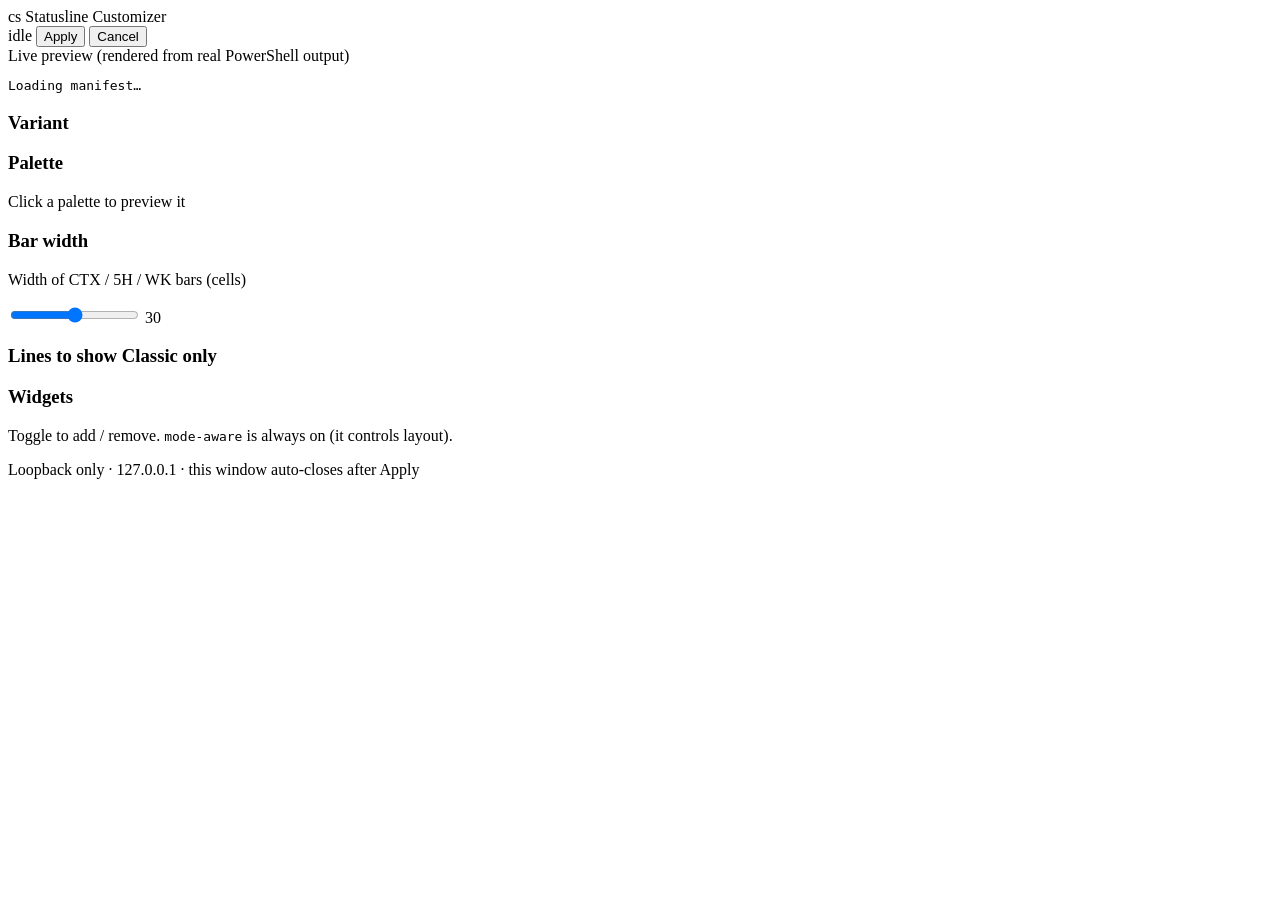
==== Claude Setup/skills/cs-web-customize-statusline/www/index.html @ 2cbbaa5c "claude-setup: add cs-web-customize-statusline browser-based editor New sub-skill spins up a loopback" ====
<!DOCTYPE html>
<html lang="en">
<head>
    <meta charset="utf-8" />
    <meta name="viewport" content="width=device-width, initial-scale=1" />
    <title>Statusline Customizer</title>
    <link rel="stylesheet" href="/styles.css" />
</head>
<body>

<header class="topbar">
    <div class="brand">
        <span class="brand-mark">cs</span>
        <span class="brand-name">Statusline Customizer</span>
    </div>
    <div class="topbar-actions">
        <span id="status-pill" class="status-pill idle">idle</span>
        <button id="btn-apply" class="btn btn-primary">Apply</button>
        <button id="btn-cancel" class="btn btn-ghost">Cancel</button>
    </div>
</header>

<section class="preview-section">
    <div class="preview-label">Live preview <span class="preview-hint">(rendered from real PowerShell output)</span></div>
    <div id="preview-area" class="preview-area">
        <pre class="statusline placeholder">Loading manifest…</pre>
    </div>
</section>

<main class="grid">

    <aside class="col-left">
        <div class="card">
            <h3 class="card-title">Variant</h3>
            <div id="variant-picker" class="variant-picker"></div>
        </div>

        <div class="card">
            <h3 class="card-title">Palette</h3>
            <p class="card-hint">Click a palette to preview it</p>
            <div id="palette-grid" class="palette-grid"></div>
        </div>

        <div class="card">
            <h3 class="card-title">Bar width</h3>
            <p class="card-hint">Width of CTX / 5H / WK bars (cells)</p>
            <div class="slider-row">
                <input id="bar-width" type="range" min="10" max="50" step="5" value="30" />
                <span id="bar-width-value">30</span>
            </div>
        </div>

        <div class="card">
            <h3 class="card-title">Lines to show <span class="badge">Classic only</span></h3>
            <div id="lines-picker" class="radio-list"></div>
        </div>
    </aside>

    <section class="col-right">
        <div class="card">
            <h3 class="card-title">Widgets</h3>
            <p class="card-hint">Toggle to add / remove. <code>mode-aware</code> is always on (it controls layout).</p>
            <div id="widget-groups" class="widget-groups"></div>
        </div>
    </section>

</main>

<footer class="footer">
    <span>Loopback only · 127.0.0.1 · this window auto-closes after Apply</span>
</footer>

<script src="/app.js"></script>
</body>
</html>
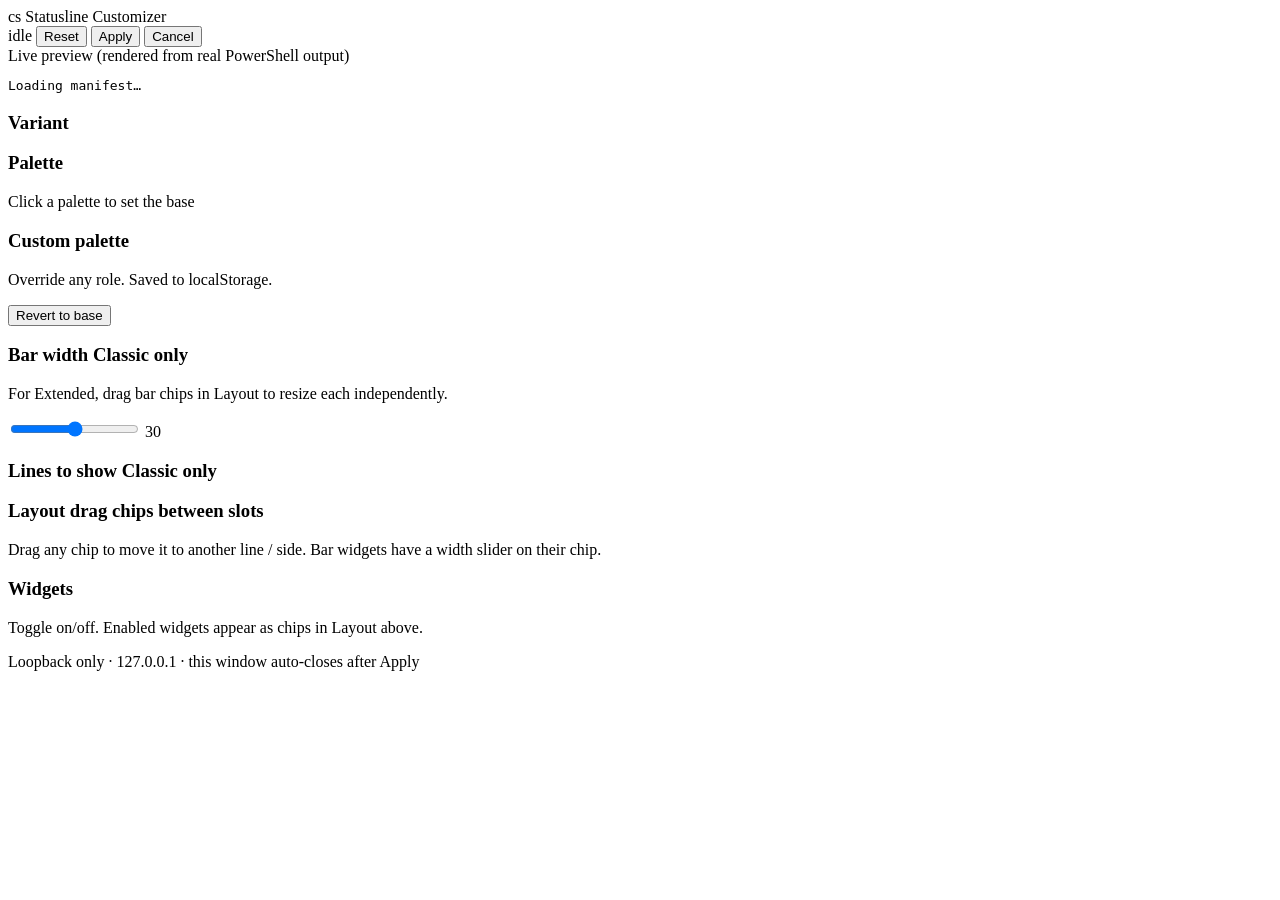
==== commit 6b3f6c3d: "claude-setup: drag-drop layout + custom palette + per-bar widths + ~2x faster preview Web customizer" ====
--- a/Claude Setup/skills/cs-web-customize-statusline/www/index.html
+++ b/Claude Setup/skills/cs-web-customize-statusline/www/index.html
@@ -15,6 +15,7 @@
     </div>
     <div class="topbar-actions">
         <span id="status-pill" class="status-pill idle">idle</span>
+        <button id="btn-reset" class="btn btn-ghost" title="Reset layout/palette to defaults">Reset</button>
         <button id="btn-apply" class="btn btn-primary">Apply</button>
         <button id="btn-cancel" class="btn btn-ghost">Cancel</button>
     </div>
@@ -37,15 +38,24 @@
 
         <div class="card">
             <h3 class="card-title">Palette</h3>
-            <p class="card-hint">Click a palette to preview it</p>
+            <p class="card-hint">Click a palette to set the base</p>
             <div id="palette-grid" class="palette-grid"></div>
         </div>
 
         <div class="card">
-            <h3 class="card-title">Bar width</h3>
-            <p class="card-hint">Width of CTX / 5H / WK bars (cells)</p>
+            <h3 class="card-title">Custom palette <span id="palette-mod-pill" class="badge" style="display:none">modified</span></h3>
+            <p class="card-hint">Override any role. Saved to localStorage.</p>
+            <div id="palette-editor" class="palette-editor"></div>
+            <div class="palette-editor-actions">
+                <button id="btn-palette-reset" class="btn btn-ghost btn-sm">Revert to base</button>
+            </div>
+        </div>
+
+        <div class="card">
+            <h3 class="card-title">Bar width <span class="badge">Classic only</span></h3>
+            <p class="card-hint">For Extended, drag bar chips in Layout to resize each independently.</p>
             <div class="slider-row">
-                <input id="bar-width" type="range" min="10" max="50" step="5" value="30" />
+                <input id="bar-width" type="range" min="10" max="50" step="1" value="30" />
                 <span id="bar-width-value">30</span>
             </div>
         </div>
@@ -57,9 +67,16 @@
     </aside>
 
     <section class="col-right">
+
+        <div class="card">
+            <h3 class="card-title">Layout <span class="badge">drag chips between slots</span></h3>
+            <p class="card-hint">Drag any chip to move it to another line / side. Bar widgets have a width slider on their chip.</p>
+            <div id="layout-board" class="layout-board"></div>
+        </div>
+
         <div class="card">
             <h3 class="card-title">Widgets</h3>
-            <p class="card-hint">Toggle to add / remove. <code>mode-aware</code> is always on (it controls layout).</p>
+            <p class="card-hint">Toggle on/off. Enabled widgets appear as chips in Layout above.</p>
             <div id="widget-groups" class="widget-groups"></div>
         </div>
     </section>
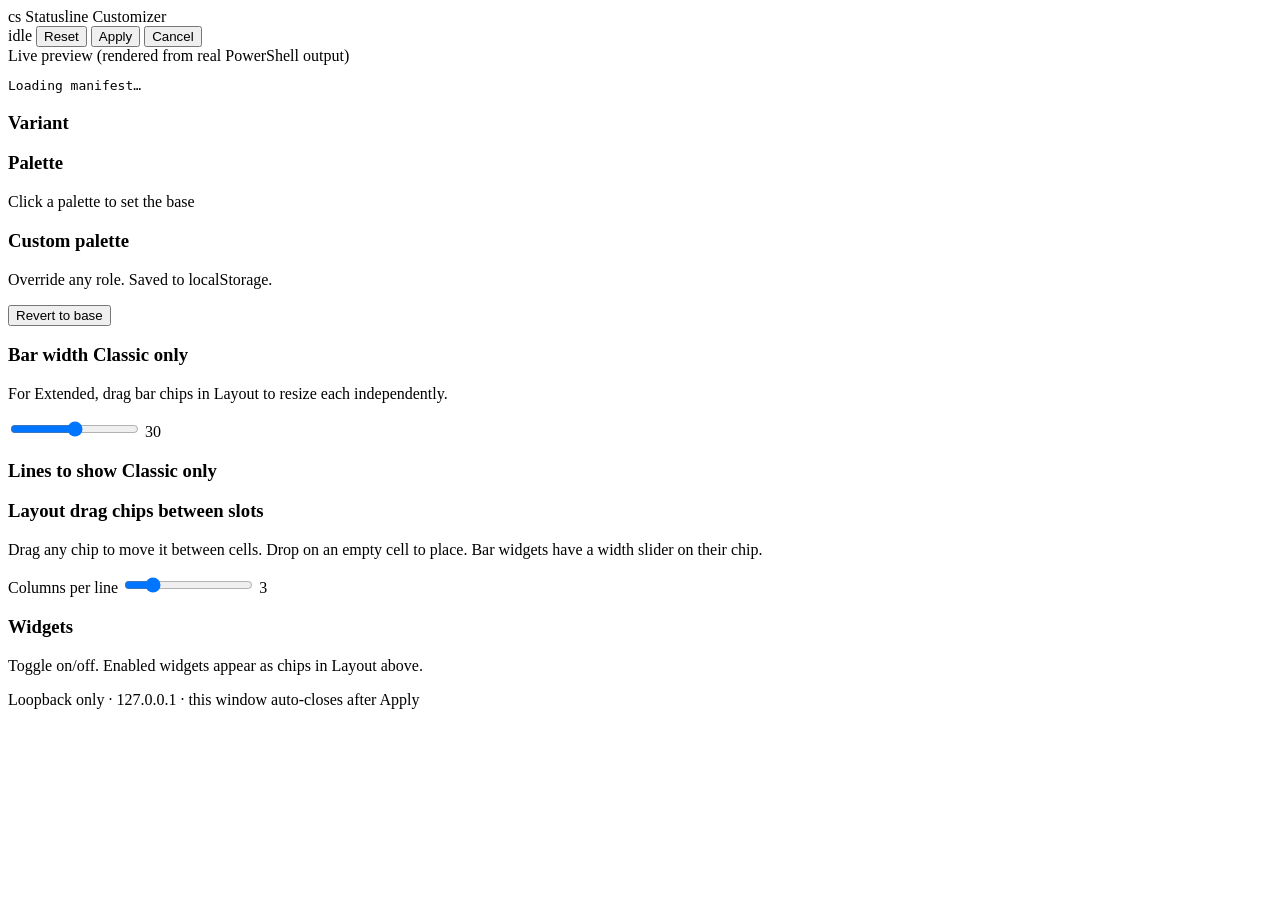
==== commit ed21e779: "claude-setup: N-column layout (global K, replaces left/center/right zones) Each line now has K colum" ====
--- a/Claude Setup/skills/cs-web-customize-statusline/www/index.html
+++ b/Claude Setup/skills/cs-web-customize-statusline/www/index.html
@@ -70,7 +70,12 @@
 
         <div class="card">
             <h3 class="card-title">Layout <span class="badge">drag chips between slots</span></h3>
-            <p class="card-hint">Drag any chip to move it to another line / side. Bar widgets have a width slider on their chip.</p>
+            <p class="card-hint">Drag any chip to move it between cells. Drop on an empty cell to place. Bar widgets have a width slider on their chip.</p>
+            <div class="columns-row">
+                <label for="columns-slider">Columns per line</label>
+                <input id="columns-slider" type="range" min="1" max="12" step="1" value="3" />
+                <span id="columns-value">3</span>
+            </div>
             <div id="layout-board" class="layout-board"></div>
         </div>
 
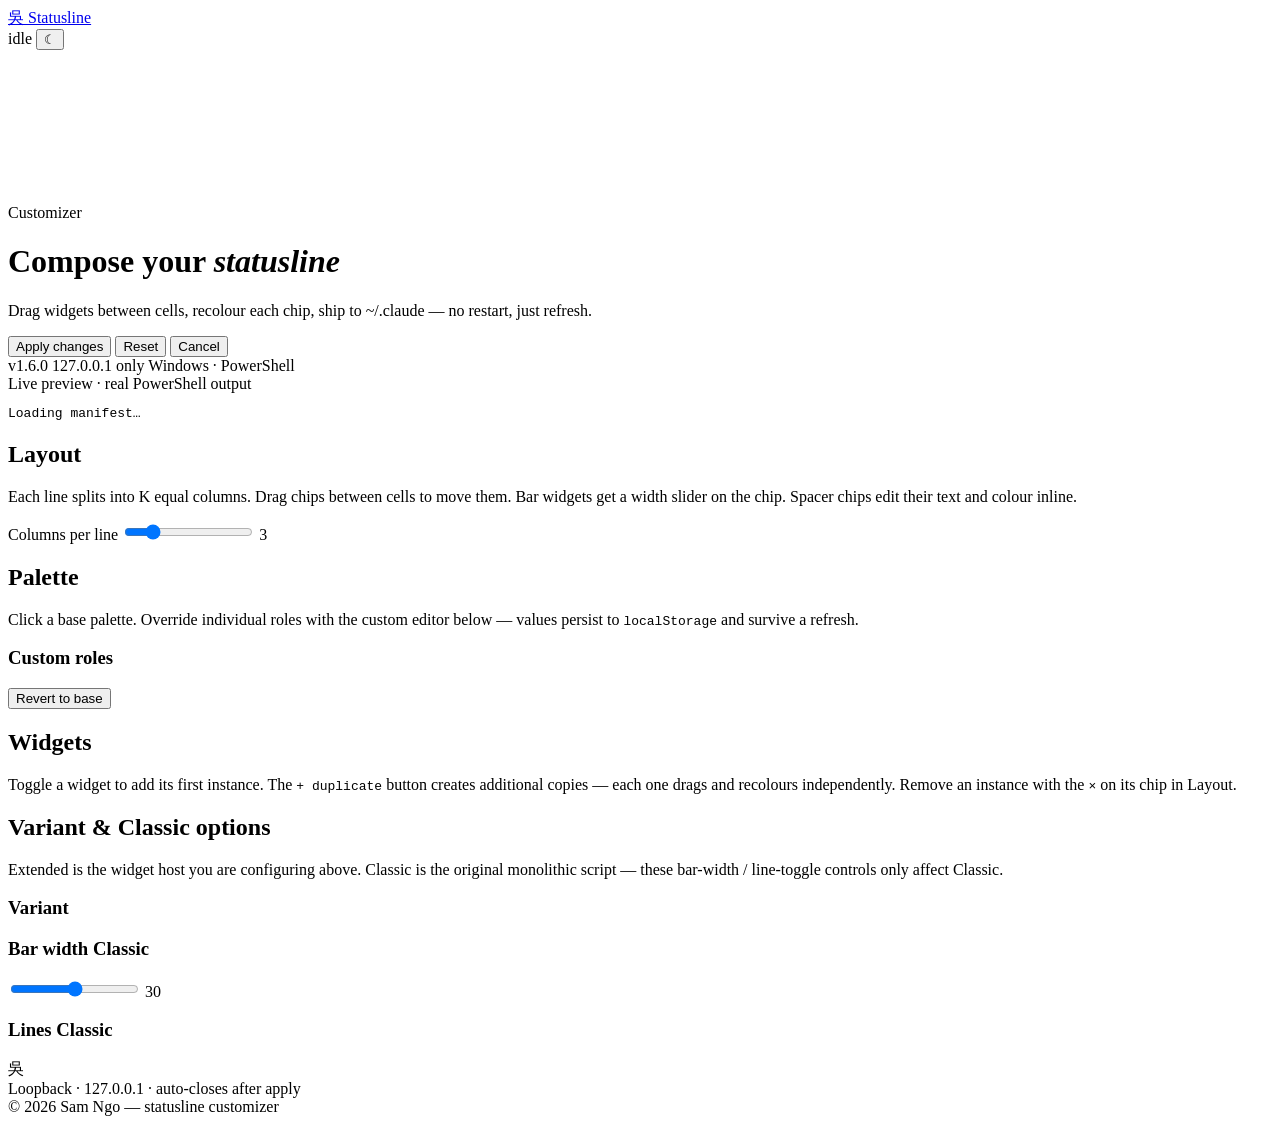
==== commit b169bd27: "claude-setup: reskin customizer in Sam's universal design system Strips the dark-blue accent customi" ====
--- a/Claude Setup/skills/cs-web-customize-statusline/www/index.html
+++ b/Claude Setup/skills/cs-web-customize-statusline/www/index.html
@@ -1,95 +1,119 @@
 <!DOCTYPE html>
-<html lang="en">
+<html lang="en" data-theme="dark">
 <head>
     <meta charset="utf-8" />
-    <meta name="viewport" content="width=device-width, initial-scale=1" />
-    <title>Statusline Customizer</title>
+    <meta name="viewport" content="width=device-width, initial-scale=1.0" />
+    <meta name="theme-color" content="#000000" />
+    <title>Statusline Customizer — Sam Ngo</title>
+    <meta name="description" content="A click-to-edit canvas for the PowerShell statusline: drag widgets between cells, recolour each chip, ship without restarting Claude Code." />
     <link rel="stylesheet" href="/styles.css" />
 </head>
 <body>
 
-<header class="topbar">
-    <div class="brand">
-        <span class="brand-mark">cs</span>
-        <span class="brand-name">Statusline Customizer</span>
+<nav class="navbar" aria-label="App navigation">
+    <div class="nav-inner">
+        <a class="nav-brand" href="#hero">
+            <span class="brand-mark" aria-hidden="true">吳</span>
+            <span>Statusline</span>
+        </a>
+        <div class="nav-tools">
+            <span id="status-pill" class="status-pill" aria-live="polite">idle</span>
+            <button class="theme-toggle" id="theme-toggle" aria-label="Toggle theme">&#9790;</button>
+        </div>
     </div>
-    <div class="topbar-actions">
-        <span id="status-pill" class="status-pill idle">idle</span>
-        <button id="btn-reset" class="btn btn-ghost" title="Reset layout/palette to defaults">Reset</button>
-        <button id="btn-apply" class="btn btn-primary">Apply</button>
-        <button id="btn-cancel" class="btn btn-ghost">Cancel</button>
+</nav>
+
+<header class="hero" id="hero">
+    <canvas id="hero-particles" class="hero-canvas" aria-hidden="true"></canvas>
+
+    <div class="hero-inner">
+        <div class="hero-text">
+            <div class="hero-label hero-reveal">Customizer</div>
+            <h1 class="hero-reveal">Compose your <em>statusline</em></h1>
+            <p class="headline hero-reveal">Drag widgets between cells, recolour each chip, ship to ~/.claude — no restart, just refresh.</p>
+            <div class="hero-actions hero-reveal">
+                <button id="btn-apply" class="btn btn-primary">Apply changes</button>
+                <button id="btn-reset" class="btn btn-outline">Reset</button>
+                <button id="btn-cancel" class="btn btn-outline">Cancel</button>
+            </div>
+            <div class="hero-meta hero-reveal">
+                <span>v1.6.0</span>
+                <span>127.0.0.1 only</span>
+                <span>Windows · PowerShell</span>
+            </div>
+        </div>
+
+        <div class="hero-preview hero-reveal">
+            <div class="preview-eyebrow">Live preview · real PowerShell output</div>
+            <div id="preview-area" class="preview-frame">
+                <pre class="statusline placeholder">Loading manifest…</pre>
+            </div>
+        </div>
     </div>
 </header>
 
-<section class="preview-section">
-    <div class="preview-label">Live preview <span class="preview-hint">(rendered from real PowerShell output)</span></div>
-    <div id="preview-area" class="preview-area">
-        <pre class="statusline placeholder">Loading manifest…</pre>
-    </div>
-</section>
+<main class="main-stack">
 
-<main class="grid">
+    <section class="fade-in" id="layout-section">
+        <h2>Layout</h2>
+        <p class="section-hint">Each line splits into K equal columns. Drag chips between cells to move them. Bar widgets get a width slider on the chip. Spacer chips edit their text and colour inline.</p>
+        <div class="columns-row">
+            <label for="columns-slider">Columns per line</label>
+            <input id="columns-slider" type="range" min="1" max="12" step="1" value="3" />
+            <span id="columns-value">3</span>
+        </div>
+        <div id="layout-board" class="layout-board"></div>
+    </section>
 
-    <aside class="col-left">
-        <div class="card">
-            <h3 class="card-title">Variant</h3>
-            <div id="variant-picker" class="variant-picker"></div>
-        </div>
+    <section class="fade-in" id="palette-section">
+        <h2>Palette</h2>
+        <p class="section-hint">Click a base palette. Override individual roles with the custom editor below — values persist to <code>localStorage</code> and survive a refresh.</p>
+        <div id="palette-grid" class="palette-grid"></div>
 
-        <div class="card">
-            <h3 class="card-title">Palette</h3>
-            <p class="card-hint">Click a palette to set the base</p>
-            <div id="palette-grid" class="palette-grid"></div>
-        </div>
-
-        <div class="card">
-            <h3 class="card-title">Custom palette <span id="palette-mod-pill" class="badge" style="display:none">modified</span></h3>
-            <p class="card-hint">Override any role. Saved to localStorage.</p>
+        <div class="custom-palette">
+            <div class="custom-palette-header">
+                <h3>Custom roles</h3>
+                <span id="palette-mod-pill" class="tag" style="display:none">modified</span>
+            </div>
             <div id="palette-editor" class="palette-editor"></div>
-            <div class="palette-editor-actions">
-                <button id="btn-palette-reset" class="btn btn-ghost btn-sm">Revert to base</button>
+            <div>
+                <button id="btn-palette-reset" class="btn btn-outline btn-sm">Revert to base</button>
             </div>
         </div>
+    </section>
 
-        <div class="card">
-            <h3 class="card-title">Bar width <span class="badge">Classic only</span></h3>
-            <p class="card-hint">For Extended, drag bar chips in Layout to resize each independently.</p>
-            <div class="slider-row">
-                <input id="bar-width" type="range" min="10" max="50" step="1" value="30" />
-                <span id="bar-width-value">30</span>
+    <section class="fade-in" id="widgets-section">
+        <h2>Widgets</h2>
+        <p class="section-hint">Toggle a widget to add its first instance. The <code>+ duplicate</code> button creates additional copies — each one drags and recolours independently. Remove an instance with the <code>×</code> on its chip in Layout.</p>
+        <div id="widget-groups" class="widget-groups"></div>
+    </section>
+
+    <section class="fade-in" id="classic-section">
+        <h2>Variant &amp; Classic options</h2>
+        <p class="section-hint">Extended is the widget host you are configuring above. Classic is the original monolithic script — these bar-width / line-toggle controls only affect Classic.</p>
+        <div class="classic-grid">
+            <div class="option-block">
+                <h3>Variant</h3>
+                <div id="variant-picker" class="variant-picker"></div>
             </div>
-        </div>
-
-        <div class="card">
-            <h3 class="card-title">Lines to show <span class="badge">Classic only</span></h3>
-            <div id="lines-picker" class="radio-list"></div>
-        </div>
-    </aside>
-
-    <section class="col-right">
-
-        <div class="card">
-            <h3 class="card-title">Layout <span class="badge">drag chips between slots</span></h3>
-            <p class="card-hint">Drag any chip to move it between cells. Drop on an empty cell to place. Bar widgets have a width slider on their chip.</p>
-            <div class="columns-row">
-                <label for="columns-slider">Columns per line</label>
-                <input id="columns-slider" type="range" min="1" max="12" step="1" value="3" />
-                <span id="columns-value">3</span>
+            <div class="option-block">
+                <h3>Bar width <span class="tag">Classic</span></h3>
+                <div class="slider-row">
+                    <input id="bar-width" type="range" min="10" max="50" step="1" value="30" />
+                    <span id="bar-width-value">30</span>
+                </div>
+                <h3 style="margin-top:18px">Lines <span class="tag">Classic</span></h3>
+                <div id="lines-picker" class="radio-list"></div>
             </div>
-            <div id="layout-board" class="layout-board"></div>
-        </div>
-
-        <div class="card">
-            <h3 class="card-title">Widgets</h3>
-            <p class="card-hint">Toggle on/off. Enabled widgets appear as chips in Layout above.</p>
-            <div id="widget-groups" class="widget-groups"></div>
         </div>
     </section>
 
 </main>
 
-<footer class="footer">
-    <span>Loopback only · 127.0.0.1 · this window auto-closes after Apply</span>
+<footer>
+    <div class="footer-mark" aria-hidden="true">吳</div>
+    <div class="footer-tagline">Loopback · 127.0.0.1 · auto-closes after apply</div>
+    <div>&copy; 2026 Sam Ngo — statusline customizer</div>
 </footer>
 
 <script src="/app.js"></script>
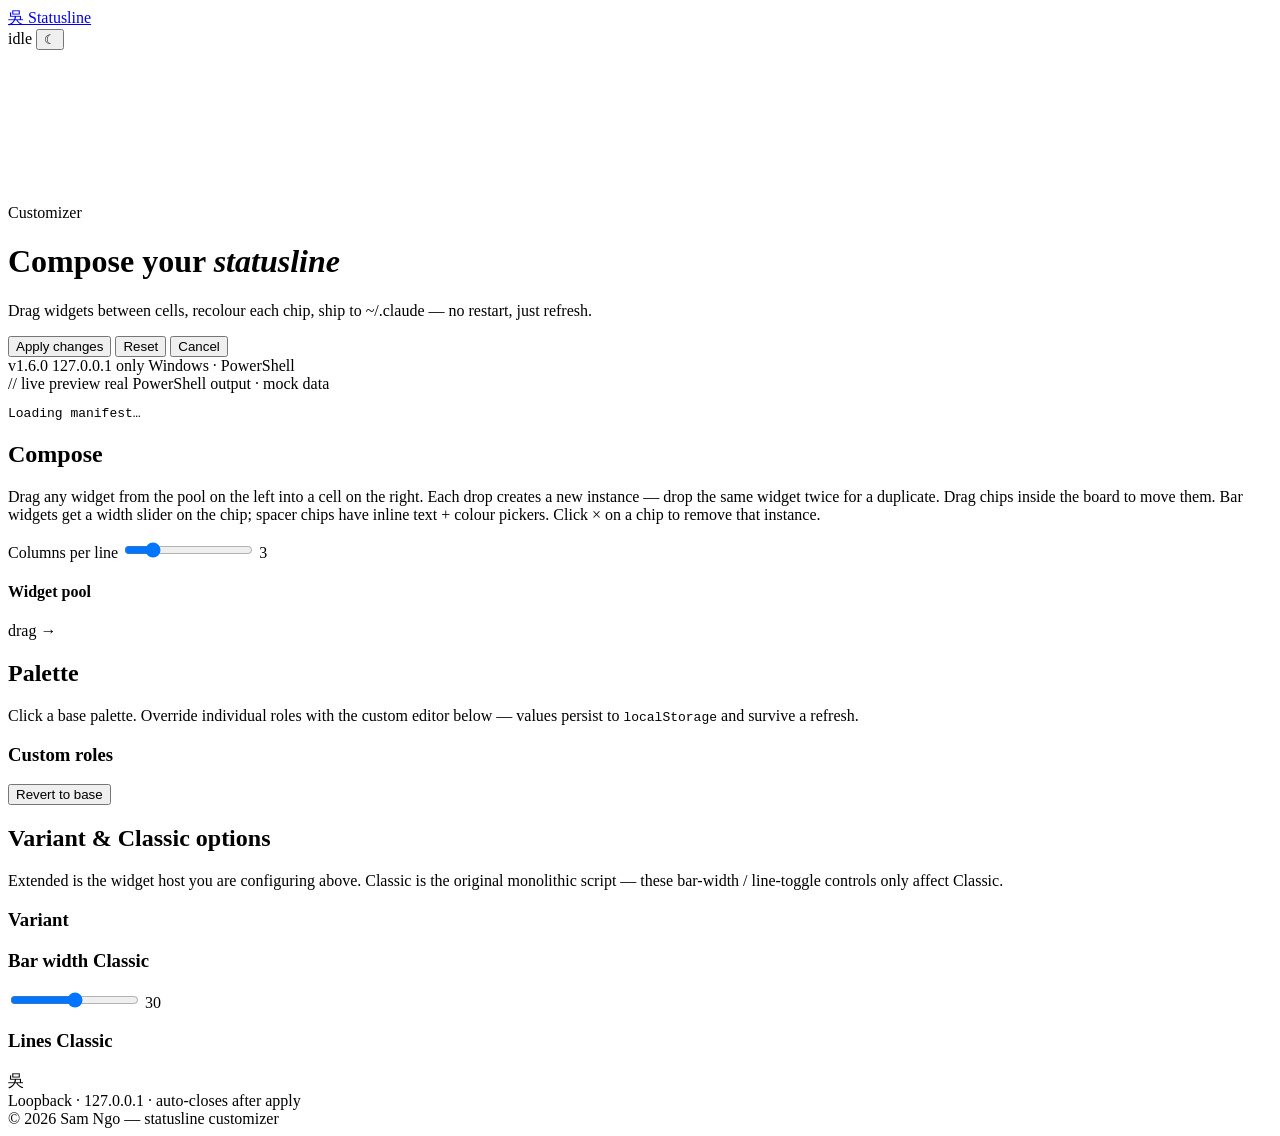
==== commit 6f693e33: "claude-setup: full-width sticky preview banner + drag-from-pool widget UX The 'Live preview' real es" ====
--- a/Claude Setup/skills/cs-web-customize-statusline/www/index.html
+++ b/Claude Setup/skills/cs-web-customize-statusline/www/index.html
@@ -26,43 +26,55 @@
 <header class="hero" id="hero">
     <canvas id="hero-particles" class="hero-canvas" aria-hidden="true"></canvas>
 
-    <div class="hero-inner">
-        <div class="hero-text">
-            <div class="hero-label hero-reveal">Customizer</div>
-            <h1 class="hero-reveal">Compose your <em>statusline</em></h1>
-            <p class="headline hero-reveal">Drag widgets between cells, recolour each chip, ship to ~/.claude — no restart, just refresh.</p>
-            <div class="hero-actions hero-reveal">
-                <button id="btn-apply" class="btn btn-primary">Apply changes</button>
-                <button id="btn-reset" class="btn btn-outline">Reset</button>
-                <button id="btn-cancel" class="btn btn-outline">Cancel</button>
-            </div>
-            <div class="hero-meta hero-reveal">
-                <span>v1.6.0</span>
-                <span>127.0.0.1 only</span>
-                <span>Windows · PowerShell</span>
-            </div>
+    <div class="hero-inner hero-inner-text">
+        <div class="hero-label hero-reveal">Customizer</div>
+        <h1 class="hero-reveal">Compose your <em>statusline</em></h1>
+        <p class="headline hero-reveal">Drag widgets between cells, recolour each chip, ship to ~/.claude — no restart, just refresh.</p>
+        <div class="hero-actions hero-reveal">
+            <button id="btn-apply" class="btn btn-primary">Apply changes</button>
+            <button id="btn-reset" class="btn btn-outline">Reset</button>
+            <button id="btn-cancel" class="btn btn-outline">Cancel</button>
         </div>
-
-        <div class="hero-preview hero-reveal">
-            <div class="preview-eyebrow">Live preview · real PowerShell output</div>
-            <div id="preview-area" class="preview-frame">
-                <pre class="statusline placeholder">Loading manifest…</pre>
-            </div>
+        <div class="hero-meta hero-reveal">
+            <span>v1.6.0</span>
+            <span>127.0.0.1 only</span>
+            <span>Windows · PowerShell</span>
         </div>
     </div>
 </header>
 
+<aside class="preview-banner" aria-label="Live preview">
+    <div class="preview-banner-inner">
+        <div class="preview-banner-head">
+            <span class="preview-banner-label">// live preview</span>
+            <span class="preview-banner-source">real PowerShell output · mock data</span>
+        </div>
+        <div id="preview-area" class="preview-frame">
+            <pre class="statusline placeholder">Loading manifest…</pre>
+        </div>
+    </div>
+</aside>
+
 <main class="main-stack">
 
     <section class="fade-in" id="layout-section">
-        <h2>Layout</h2>
-        <p class="section-hint">Each line splits into K equal columns. Drag chips between cells to move them. Bar widgets get a width slider on the chip. Spacer chips edit their text and colour inline.</p>
+        <h2>Compose</h2>
+        <p class="section-hint">Drag any widget from the pool on the left into a cell on the right. Each drop creates a new instance — drop the same widget twice for a duplicate. Drag chips inside the board to move them. Bar widgets get a width slider on the chip; spacer chips have inline text + colour pickers. Click × on a chip to remove that instance.</p>
         <div class="columns-row">
             <label for="columns-slider">Columns per line</label>
             <input id="columns-slider" type="range" min="1" max="12" step="1" value="3" />
             <span id="columns-value">3</span>
         </div>
-        <div id="layout-board" class="layout-board"></div>
+        <div class="compose-grid">
+            <aside class="widget-pool">
+                <div class="widget-pool-head">
+                    <h4>Widget pool</h4>
+                    <span class="widget-pool-hint">drag &rarr;</span>
+                </div>
+                <div id="widget-pool" class="widget-pool-list"></div>
+            </aside>
+            <div id="layout-board" class="layout-board"></div>
+        </div>
     </section>
 
     <section class="fade-in" id="palette-section">
@@ -80,12 +92,6 @@
                 <button id="btn-palette-reset" class="btn btn-outline btn-sm">Revert to base</button>
             </div>
         </div>
-    </section>
-
-    <section class="fade-in" id="widgets-section">
-        <h2>Widgets</h2>
-        <p class="section-hint">Toggle a widget to add its first instance. The <code>+ duplicate</code> button creates additional copies — each one drags and recolours independently. Remove an instance with the <code>×</code> on its chip in Layout.</p>
-        <div id="widget-groups" class="widget-groups"></div>
     </section>
 
     <section class="fade-in" id="classic-section">
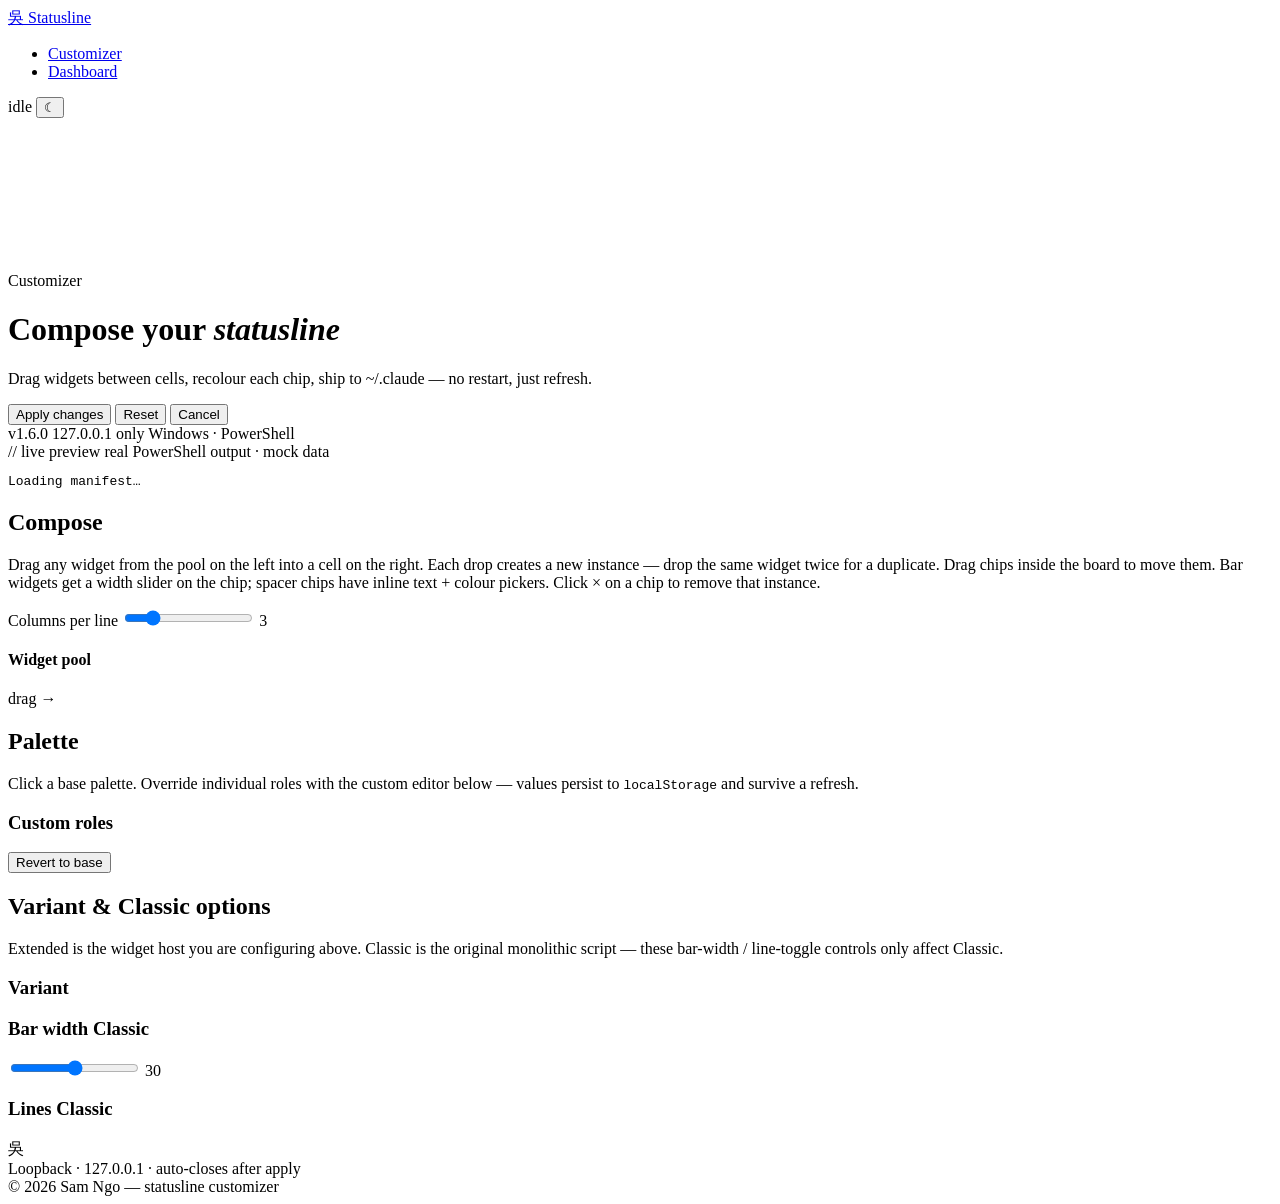
==== commit 405263b3: "claude-setup: dashboard page + session-time widget Two new product surfaces.  Session-time widget (1" ====
--- a/Claude Setup/skills/cs-web-customize-statusline/www/index.html
+++ b/Claude Setup/skills/cs-web-customize-statusline/www/index.html
@@ -12,10 +12,14 @@
 
 <nav class="navbar" aria-label="App navigation">
     <div class="nav-inner">
-        <a class="nav-brand" href="#hero">
+        <a class="nav-brand" href="/">
             <span class="brand-mark" aria-hidden="true">吳</span>
             <span>Statusline</span>
         </a>
+        <ul class="nav-links nav-pages">
+            <li><a href="/" class="active">Customizer</a></li>
+            <li><a href="/dashboard">Dashboard</a></li>
+        </ul>
         <div class="nav-tools">
             <span id="status-pill" class="status-pill" aria-live="polite">idle</span>
             <button class="theme-toggle" id="theme-toggle" aria-label="Toggle theme">&#9790;</button>
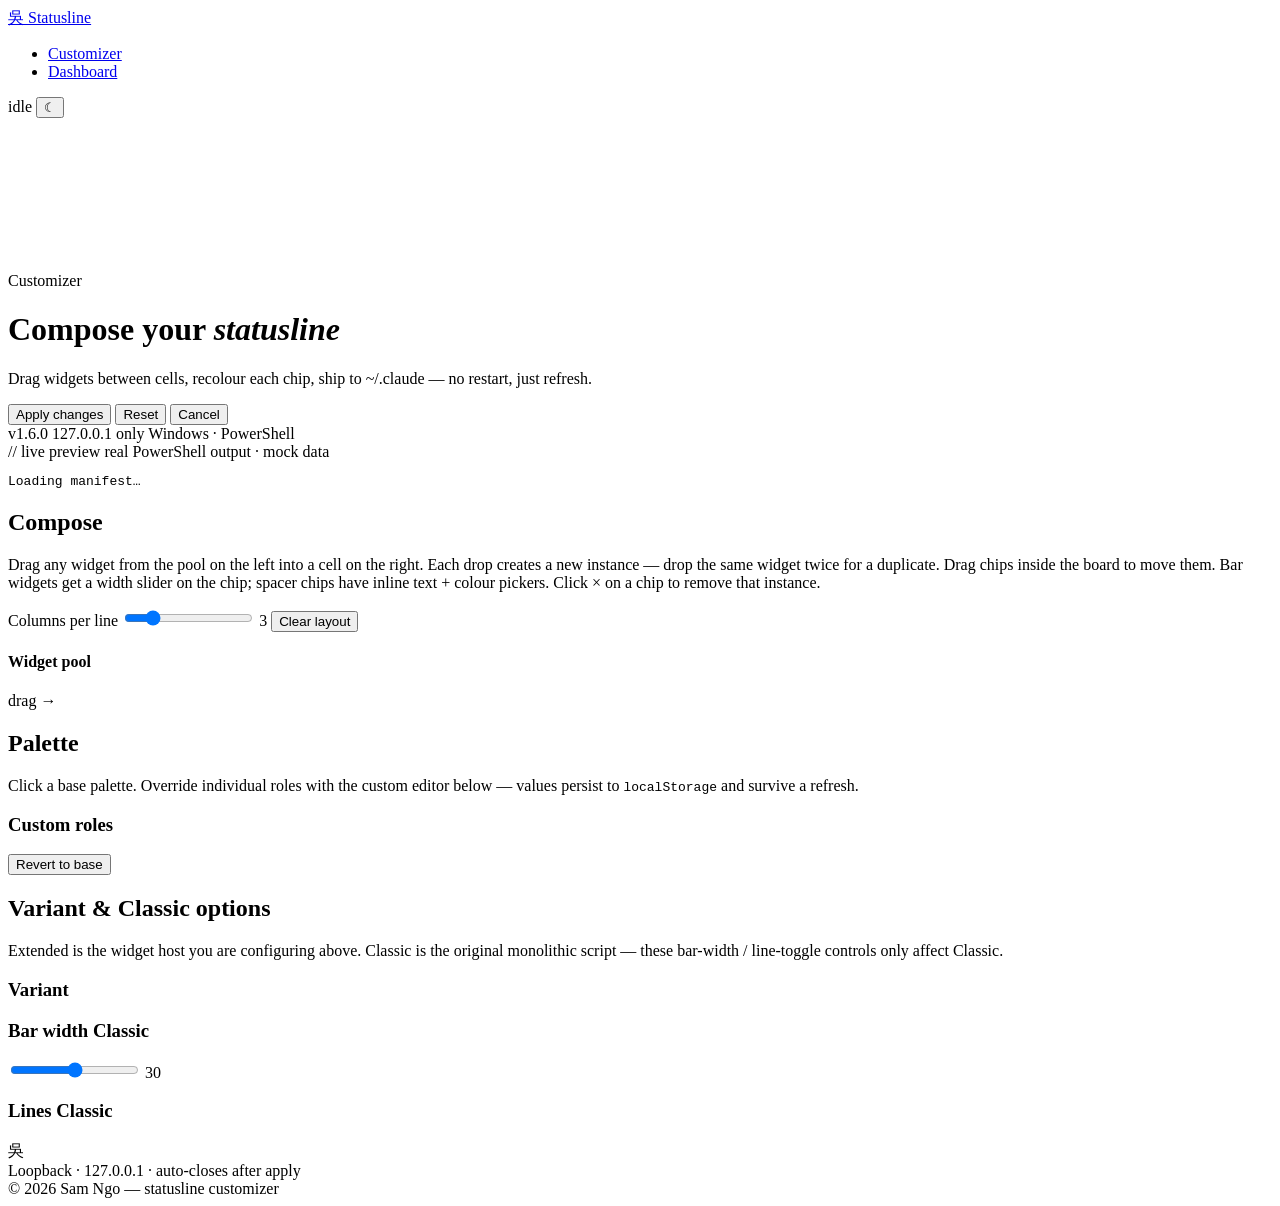
==== commit 727e7596: "claude-setup: 'Clear layout' button — start from a clean slate New button next to the columns slider" ====
--- a/Claude Setup/skills/cs-web-customize-statusline/www/index.html
+++ b/Claude Setup/skills/cs-web-customize-statusline/www/index.html
@@ -68,6 +68,7 @@
             <label for="columns-slider">Columns per line</label>
             <input id="columns-slider" type="range" min="1" max="12" step="1" value="3" />
             <span id="columns-value">3</span>
+            <button id="btn-clear-layout" class="btn btn-outline btn-sm" title="Remove every chip from the layout">Clear layout</button>
         </div>
         <div class="compose-grid">
             <aside class="widget-pool">
